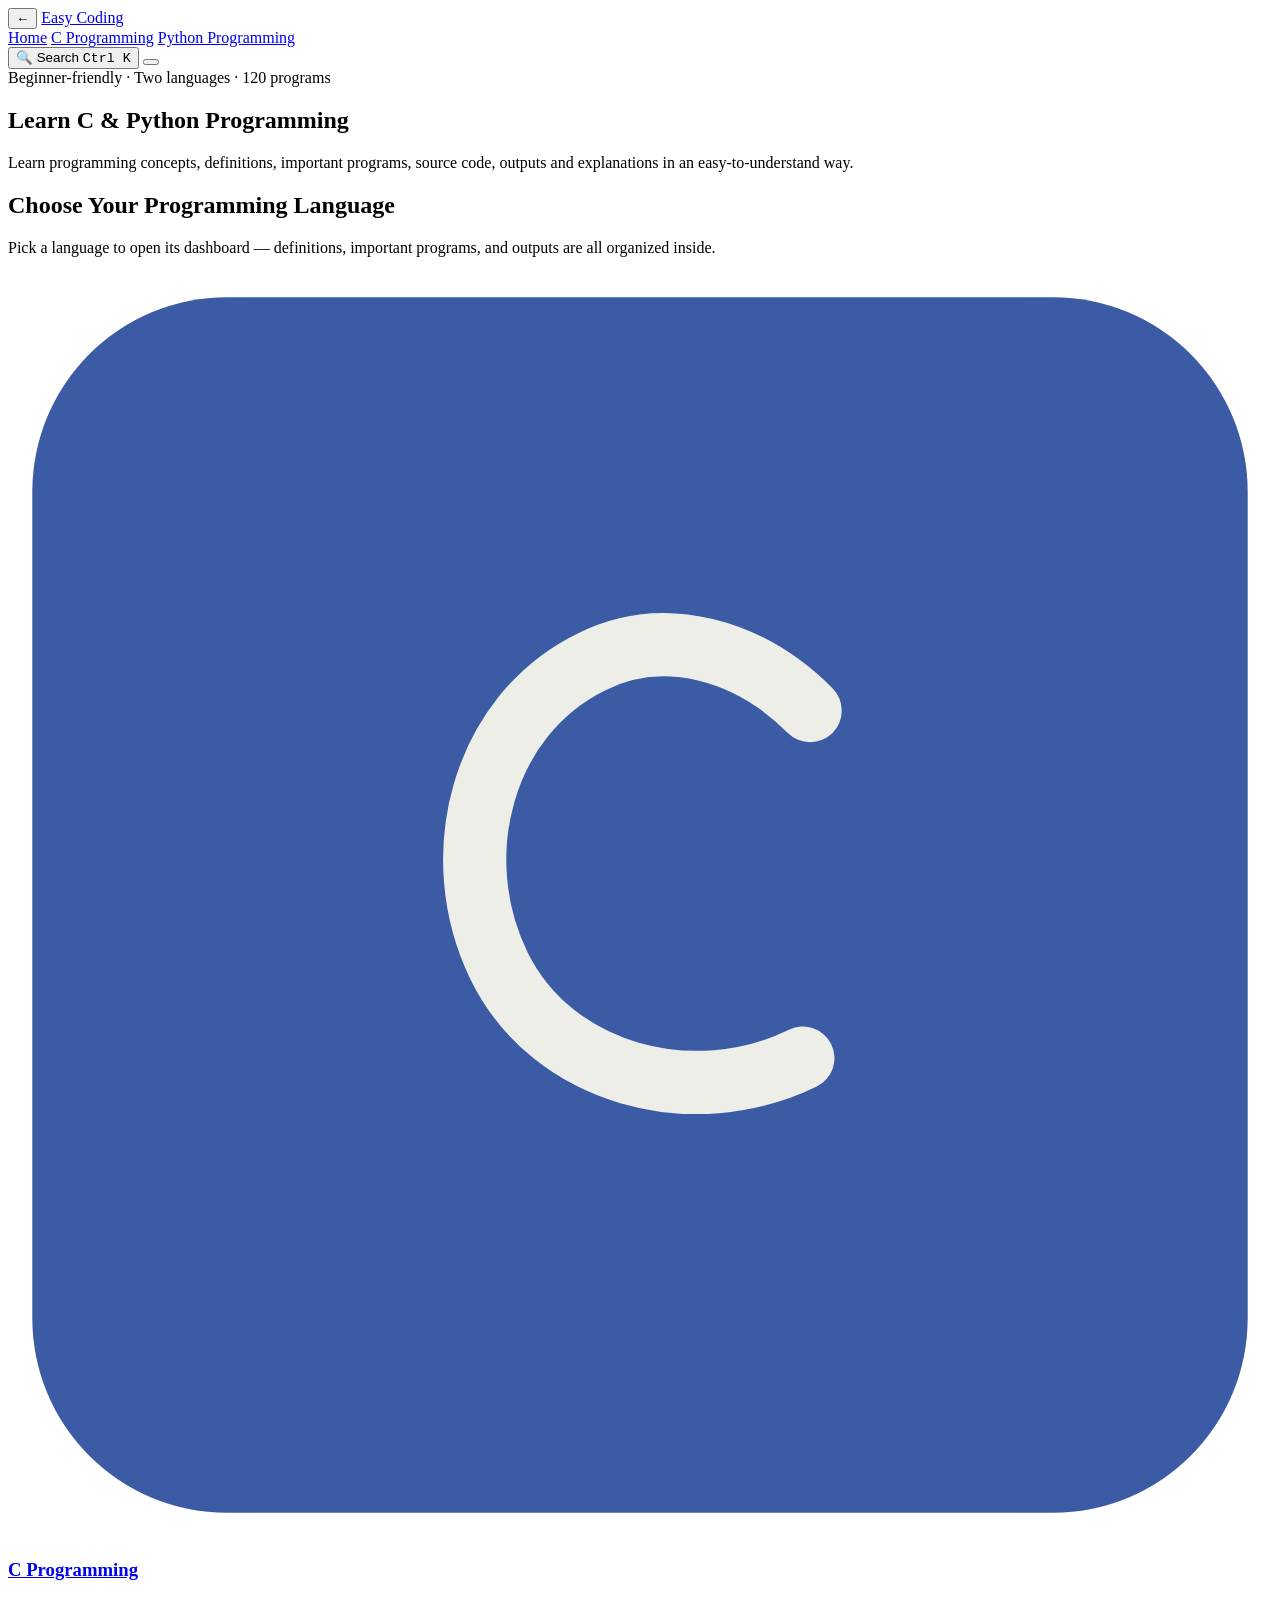
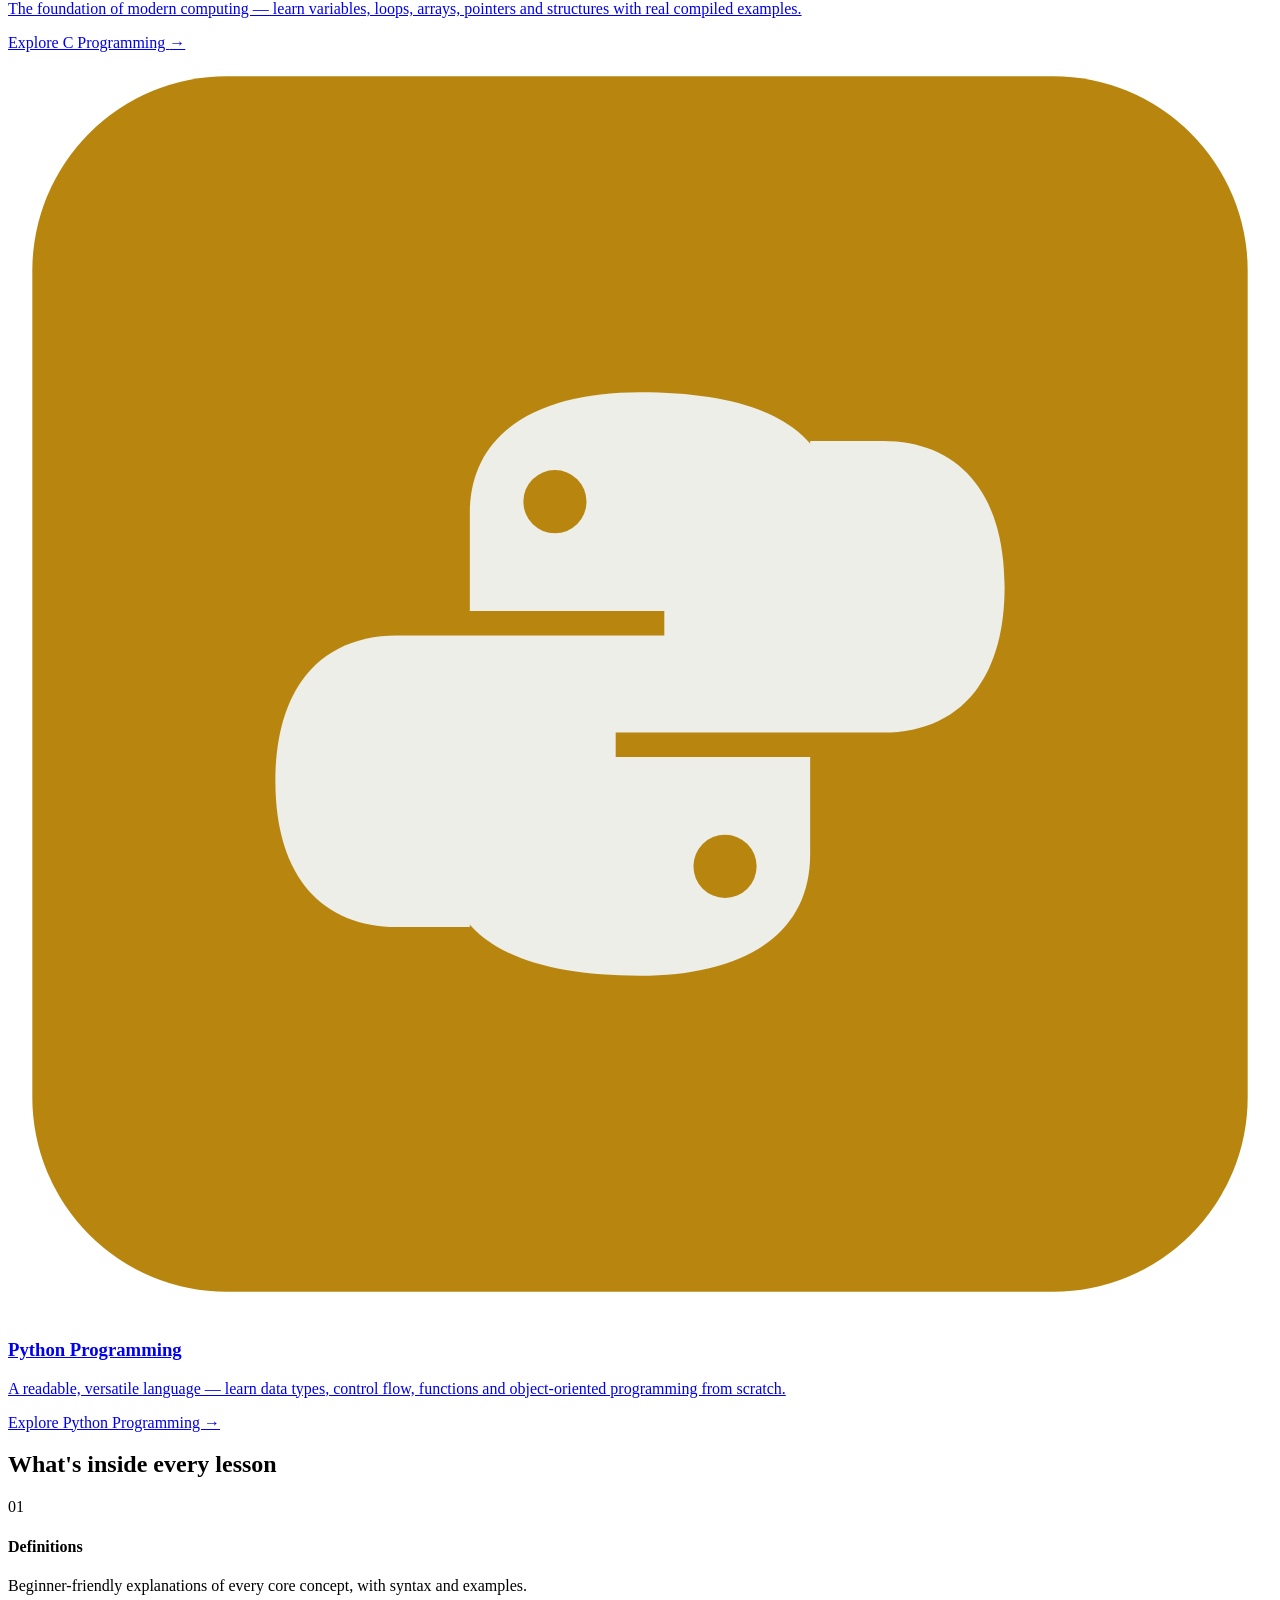
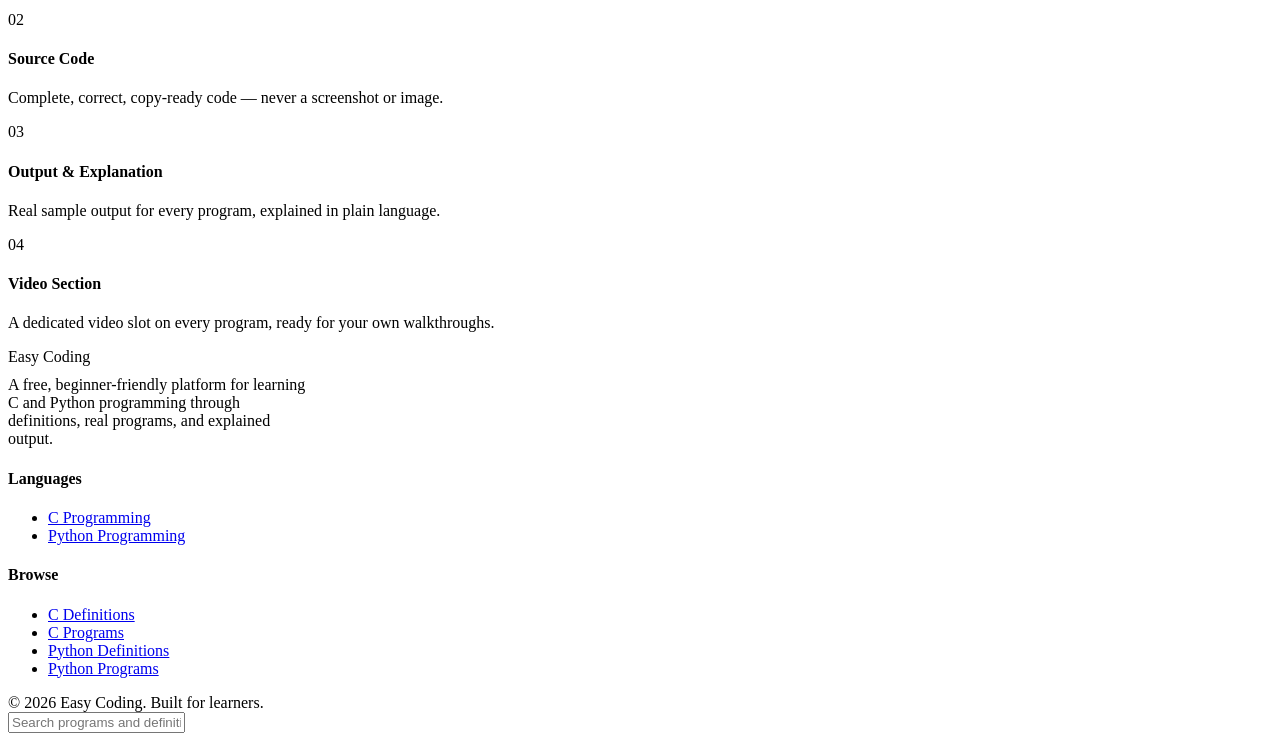
==== index.html @ 3a8cd9f1 "Add files via upload" ====
<!DOCTYPE html>
<html lang="en">
<head>
<meta charset="UTF-8">
<meta name="viewport" content="width=device-width, initial-scale=1.0">
<title>Easy Coding — Learn C &amp; Python Programming</title>
<meta name="description" content="Learn C and Python programming with clear definitions, 120 hands-on programs with source code, output, and explanations — built for beginners.">
<link rel="stylesheet" href="assets/css/style.css">
<script async src="https://pagead2.googlesyndication.com/pagead/js/adsbygoogle.js?client=ca-pub-9032886373234457"
     crossorigin="anonymous"></script>
</head>
<body>

<header class="site-header">
  <div class="wrap bar">
    <button id="backBtn" class="header-btn">←</button>
    <a href="index.html" class="brand"><span class="mark"></span>Easy Coding</a>
    <nav class="main-nav">
      <a href="index.html" class="active">Home</a>
      <a href="c/index.html">C Programming</a>
      <a href="python/index.html">Python Programming</a>
    </nav>
    <div class="header-actions">
      <button class="search-trigger" aria-label="Search">
        🔍 <span class="hint">Search</span> <kbd>Ctrl K</kbd>
      </button>
      <button class="menu-btn" aria-label="Menu"><span></span><span></span><span></span></button>
    </div>
  </div>
</header>

<main class="wrap">
  <section class="hero">
    <div class="eyebrow">Beginner-friendly · Two languages · 120 programs</div>
    <h1>Learn C &amp; Python Programming</h1>
    <p class="lede">Learn programming concepts, definitions, important programs, source code, outputs and explanations in an easy-to-understand way.</p>
  </section>

  <section class="choose-heading">
    <h2>Choose Your Programming Language</h2>
    <p>Pick a language to open its dashboard — definitions, important programs, and outputs are all organized inside.</p>

    <div class="lang-grid">
      <a href="c/index.html" class="lang-card c-card">
        <svg class="icon" viewBox="0 0 52 52" fill="none"><rect x="1" y="1" width="50" height="50" rx="8" fill="#3B5BA5"/><path d="M33 18c-2.5-2.5-6-3.5-9-2-4.5 2.2-6 8-3.8 12.5 2.2 4.5 8 6 12.5 3.8" stroke="#EDEEE8" stroke-width="2.6" stroke-linecap="round"/></svg>
        <h3>C Programming</h3>
        <p>The foundation of modern computing — learn variables, loops, arrays, pointers and structures with real compiled examples.</p>
        <span class="cta">Explore C Programming <span class="arrow">→</span></span>
      </a>
      <a href="python/index.html" class="lang-card py-card">
        <svg class="icon" viewBox="0 0 52 52" fill="none"><rect x="1" y="1" width="50" height="50" rx="8" fill="#B8860F"/><path d="M26 14c-4 0-7 1.5-7 5v4h8v1H16c-3 0-5 2-5 6s2 6 5 6h3v-4c0-3 2-5 5-5h6c2.5 0 4-1.5 4-4v-4c0-3.5-3-5-8-5Zm-3.5 3.2a1.3 1.3 0 1 1 0 2.6 1.3 1.3 0 0 1 0-2.6Z" fill="#EDEEE8"/><path d="M26 38c4 0 7-1.5 7-5v-4h-8v-1h11c3 0 5-2 5-6s-2-6-5-6h-3v4c0 3-2 5-5 5h-6c-2.5 0-4 1.5-4 4v4c0 3.5 3 5 8 5Zm3.5-3.2a1.3 1.3 0 1 1 0-2.6 1.3 1.3 0 0 1 0 2.6Z" fill="#EDEEE8"/></svg>
        <h3>Python Programming</h3>
        <p>A readable, versatile language — learn data types, control flow, functions and object-oriented programming from scratch.</p>
        <span class="cta">Explore Python Programming <span class="arrow">→</span></span>
      </a>
    </div>
  </section>

  <section class="section-head">
    <h2>What's inside every lesson</h2>
  </section>
  <div class="feature-row">
    <div class="feature"><div class="num">01</div><h4>Definitions</h4><p>Beginner-friendly explanations of every core concept, with syntax and examples.</p></div>
    <div class="feature"><div class="num">02</div><h4>Source Code</h4><p>Complete, correct, copy-ready code — never a screenshot or image.</p></div>
    <div class="feature"><div class="num">03</div><h4>Output &amp; Explanation</h4><p>Real sample output for every program, explained in plain language.</p></div>
    <div class="feature"><div class="num">04</div><h4>Video Section</h4><p>A dedicated video slot on every program, ready for your own walkthroughs.</p></div>
  </div>
</main>

<footer class="site-footer">
  <div class="wrap">
    <div class="cols">
      <div>
        <div class="brand"><span class="mark"></span>Easy Coding</div>
        <p style="margin-top:10px; max-width:38ch;">A free, beginner-friendly platform for learning C and Python programming through definitions, real programs, and explained output.</p>
      </div>
      <div>
        <h4>Languages</h4>
        <ul>
          <li><a href="c/index.html">C Programming</a></li>
          <li><a href="python/index.html">Python Programming</a></li>
        </ul>
      </div>
      <div>
        <h4>Browse</h4>
        <ul>
          <li><a href="c/definitions.html">C Definitions</a></li>
          <li><a href="c/programs.html">C Programs</a></li>
          <li><a href="python/definitions.html">Python Definitions</a></li>
          <li><a href="python/programs.html">Python Programs</a></li>
        </ul>
      </div>
    </div>
    <div class="bottom wrap" style="padding:0;">© <span id="year"></span> Easy Coding. Built for learners.</div>
  </div>
</footer>

<div class="search-overlay">
  <div class="search-modal">
    <input type="text" placeholder="Search programs and definitions…" autocomplete="off">
    <div class="search-results"></div>
  </div>
</div>

<script src="assets/js/data-c-definitions.js"></script>
<script src="assets/js/data-python-definitions.js"></script>
<script src="assets/js/data-c-programs.js"></script>
<script src="assets/js/data-python-programs.js"></script>
<script src="assets/js/main.js"></script>
<script>document.getElementById('year').textContent = new Date().getFullYear();</script>
</body>
</html>
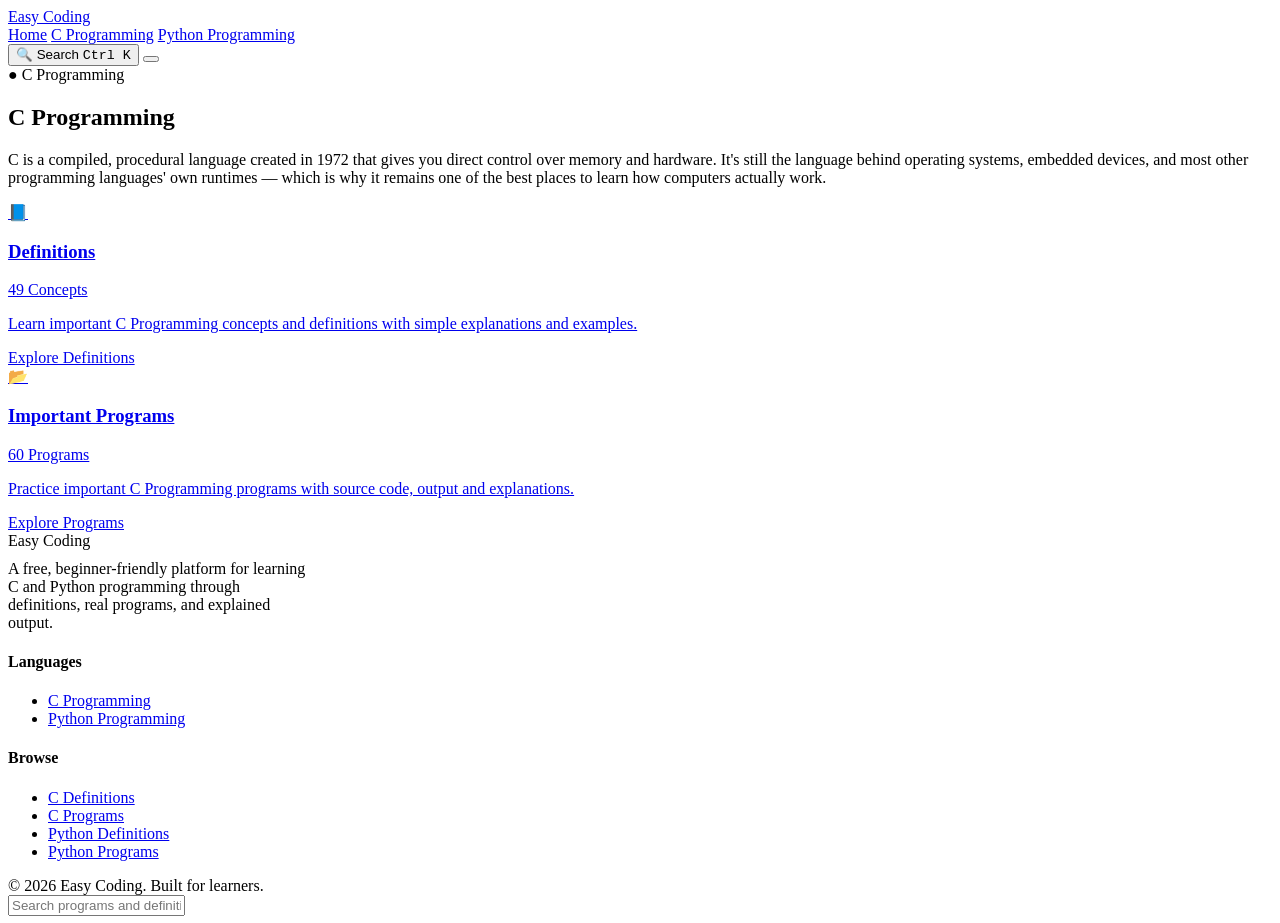
==== commit bf0bc8c3: "Add files via upload" ====
--- a/index.html
+++ b/index.html
@@ -3,67 +3,57 @@
 <head>
 <meta charset="UTF-8">
 <meta name="viewport" content="width=device-width, initial-scale=1.0">
-<title>Easy Coding — Learn C &amp; Python Programming</title>
-<meta name="description" content="Learn C and Python programming with clear definitions, 120 hands-on programs with source code, output, and explanations — built for beginners.">
-<link rel="stylesheet" href="assets/css/style.css">
-<script async src="https://pagead2.googlesyndication.com/pagead/js/adsbygoogle.js?client=ca-pub-9032886373234457"
-     crossorigin="anonymous"></script>
+<title>C Programming — Easy Coding</title>
+<meta name="description" content="Learn C programming: definitions and 60 important programs with source code, output and explanations.">
+<link rel="stylesheet" href="../assets/css/style.css">
 </head>
-<body>
+<body class="lang-c">
 
 <header class="site-header">
   <div class="wrap bar">
-    <button id="backBtn" class="header-btn">←</button>
-    <a href="index.html" class="brand"><span class="mark"></span>Easy Coding</a>
+    <a href="../index.html" class="brand"><span class="mark"></span>Easy Coding</a>
     <nav class="main-nav">
-      <a href="index.html" class="active">Home</a>
-      <a href="c/index.html">C Programming</a>
-      <a href="python/index.html">Python Programming</a>
+      <a href="../index.html">Home</a>
+      <a href="index.html" class="active">C Programming</a>
+      <a href="../python/index.html">Python Programming</a>
     </nav>
     <div class="header-actions">
-      <button class="search-trigger" aria-label="Search">
-        🔍 <span class="hint">Search</span> <kbd>Ctrl K</kbd>
-      </button>
+      <button class="search-trigger" aria-label="Search">🔍 <span class="hint">Search</span> <kbd>Ctrl K</kbd></button>
       <button class="menu-btn" aria-label="Menu"><span></span><span></span><span></span></button>
     </div>
   </div>
 </header>
 
 <main class="wrap">
-  <section class="hero">
-    <div class="eyebrow">Beginner-friendly · Two languages · 120 programs</div>
-    <h1>Learn C &amp; Python Programming</h1>
-    <p class="lede">Learn programming concepts, definitions, important programs, source code, outputs and explanations in an easy-to-understand way.</p>
+  <section class="dash-hero c">
+    <span class="lang-tag">● C Programming</span>
+    <h1>C Programming</h1>
+    <p class="lede">C is a compiled, procedural language created in 1972 that gives you direct control over memory and hardware. It's still the language behind operating systems, embedded devices, and most other programming languages' own runtimes — which is why it remains one of the best places to learn how computers actually work.</p>
   </section>
 
-  <section class="choose-heading">
-    <h2>Choose Your Programming Language</h2>
-    <p>Pick a language to open its dashboard — definitions, important programs, and outputs are all organized inside.</p>
-
-    <div class="lang-grid">
-      <a href="c/index.html" class="lang-card c-card">
-        <svg class="icon" viewBox="0 0 52 52" fill="none"><rect x="1" y="1" width="50" height="50" rx="8" fill="#3B5BA5"/><path d="M33 18c-2.5-2.5-6-3.5-9-2-4.5 2.2-6 8-3.8 12.5 2.2 4.5 8 6 12.5 3.8" stroke="#EDEEE8" stroke-width="2.6" stroke-linecap="round"/></svg>
-        <h3>C Programming</h3>
-        <p>The foundation of modern computing — learn variables, loops, arrays, pointers and structures with real compiled examples.</p>
-        <span class="cta">Explore C Programming <span class="arrow">→</span></span>
-      </a>
-      <a href="python/index.html" class="lang-card py-card">
-        <svg class="icon" viewBox="0 0 52 52" fill="none"><rect x="1" y="1" width="50" height="50" rx="8" fill="#B8860F"/><path d="M26 14c-4 0-7 1.5-7 5v4h8v1H16c-3 0-5 2-5 6s2 6 5 6h3v-4c0-3 2-5 5-5h6c2.5 0 4-1.5 4-4v-4c0-3.5-3-5-8-5Zm-3.5 3.2a1.3 1.3 0 1 1 0 2.6 1.3 1.3 0 0 1 0-2.6Z" fill="#EDEEE8"/><path d="M26 38c4 0 7-1.5 7-5v-4h-8v-1h11c3 0 5-2 5-6s-2-6-5-6h-3v4c0 3-2 5-5 5h-6c-2.5 0-4 1.5-4 4v4c0 3.5 3 5 8 5Zm3.5-3.2a1.3 1.3 0 1 1 0-2.6 1.3 1.3 0 0 1 0 2.6Z" fill="#EDEEE8"/></svg>
-        <h3>Python Programming</h3>
-        <p>A readable, versatile language — learn data types, control flow, functions and object-oriented programming from scratch.</p>
-        <span class="cta">Explore Python Programming <span class="arrow">→</span></span>
-      </a>
-    </div>
-  </section>
-
-  <section class="section-head">
-    <h2>What's inside every lesson</h2>
-  </section>
-  <div class="feature-row">
-    <div class="feature"><div class="num">01</div><h4>Definitions</h4><p>Beginner-friendly explanations of every core concept, with syntax and examples.</p></div>
-    <div class="feature"><div class="num">02</div><h4>Source Code</h4><p>Complete, correct, copy-ready code — never a screenshot or image.</p></div>
-    <div class="feature"><div class="num">03</div><h4>Output &amp; Explanation</h4><p>Real sample output for every program, explained in plain language.</p></div>
-    <div class="feature"><div class="num">04</div><h4>Video Section</h4><p>A dedicated video slot on every program, ready for your own walkthroughs.</p></div>
+  <div class="dash-grid">
+    <a href="definitions.html" class="dash-card c-card">
+      <div class="dash-card-head">
+        <span class="dash-icon">📘</span>
+        <div>
+          <h3>Definitions</h3>
+          <div class="dash-meta"><span class="badge">49 Concepts</span></div>
+        </div>
+      </div>
+      <p>Learn important C Programming concepts and definitions with simple explanations and examples.</p>
+      <span class="cta">Explore Definitions</span>
+    </a>
+    <a href="programs.html" class="dash-card c-card">
+      <div class="dash-card-head">
+        <span class="dash-icon">📂</span>
+        <div>
+          <h3>Important Programs</h3>
+          <div class="dash-meta"><span class="badge">60 Programs</span></div>
+        </div>
+      </div>
+      <p>Practice important C Programming programs with source code, output and explanations.</p>
+      <span class="cta">Explore Programs</span>
+    </a>
   </div>
 </main>
 
@@ -76,18 +66,15 @@
       </div>
       <div>
         <h4>Languages</h4>
-        <ul>
-          <li><a href="c/index.html">C Programming</a></li>
-          <li><a href="python/index.html">Python Programming</a></li>
-        </ul>
+        <ul><li><a href="index.html">C Programming</a></li><li><a href="../python/index.html">Python Programming</a></li></ul>
       </div>
       <div>
         <h4>Browse</h4>
         <ul>
-          <li><a href="c/definitions.html">C Definitions</a></li>
-          <li><a href="c/programs.html">C Programs</a></li>
-          <li><a href="python/definitions.html">Python Definitions</a></li>
-          <li><a href="python/programs.html">Python Programs</a></li>
+          <li><a href="definitions.html">C Definitions</a></li>
+          <li><a href="programs.html">C Programs</a></li>
+          <li><a href="../python/definitions.html">Python Definitions</a></li>
+          <li><a href="../python/programs.html">Python Programs</a></li>
         </ul>
       </div>
     </div>
@@ -102,11 +89,11 @@
   </div>
 </div>
 
-<script src="assets/js/data-c-definitions.js"></script>
-<script src="assets/js/data-python-definitions.js"></script>
-<script src="assets/js/data-c-programs.js"></script>
-<script src="assets/js/data-python-programs.js"></script>
-<script src="assets/js/main.js"></script>
+<script src="../assets/js/data-c-definitions.js"></script>
+<script src="../assets/js/data-python-definitions.js"></script>
+<script src="../assets/js/data-c-programs.js"></script>
+<script src="../assets/js/data-python-programs.js"></script>
+<script src="../assets/js/main.js"></script>
 <script>document.getElementById('year').textContent = new Date().getFullYear();</script>
 </body>
 </html>
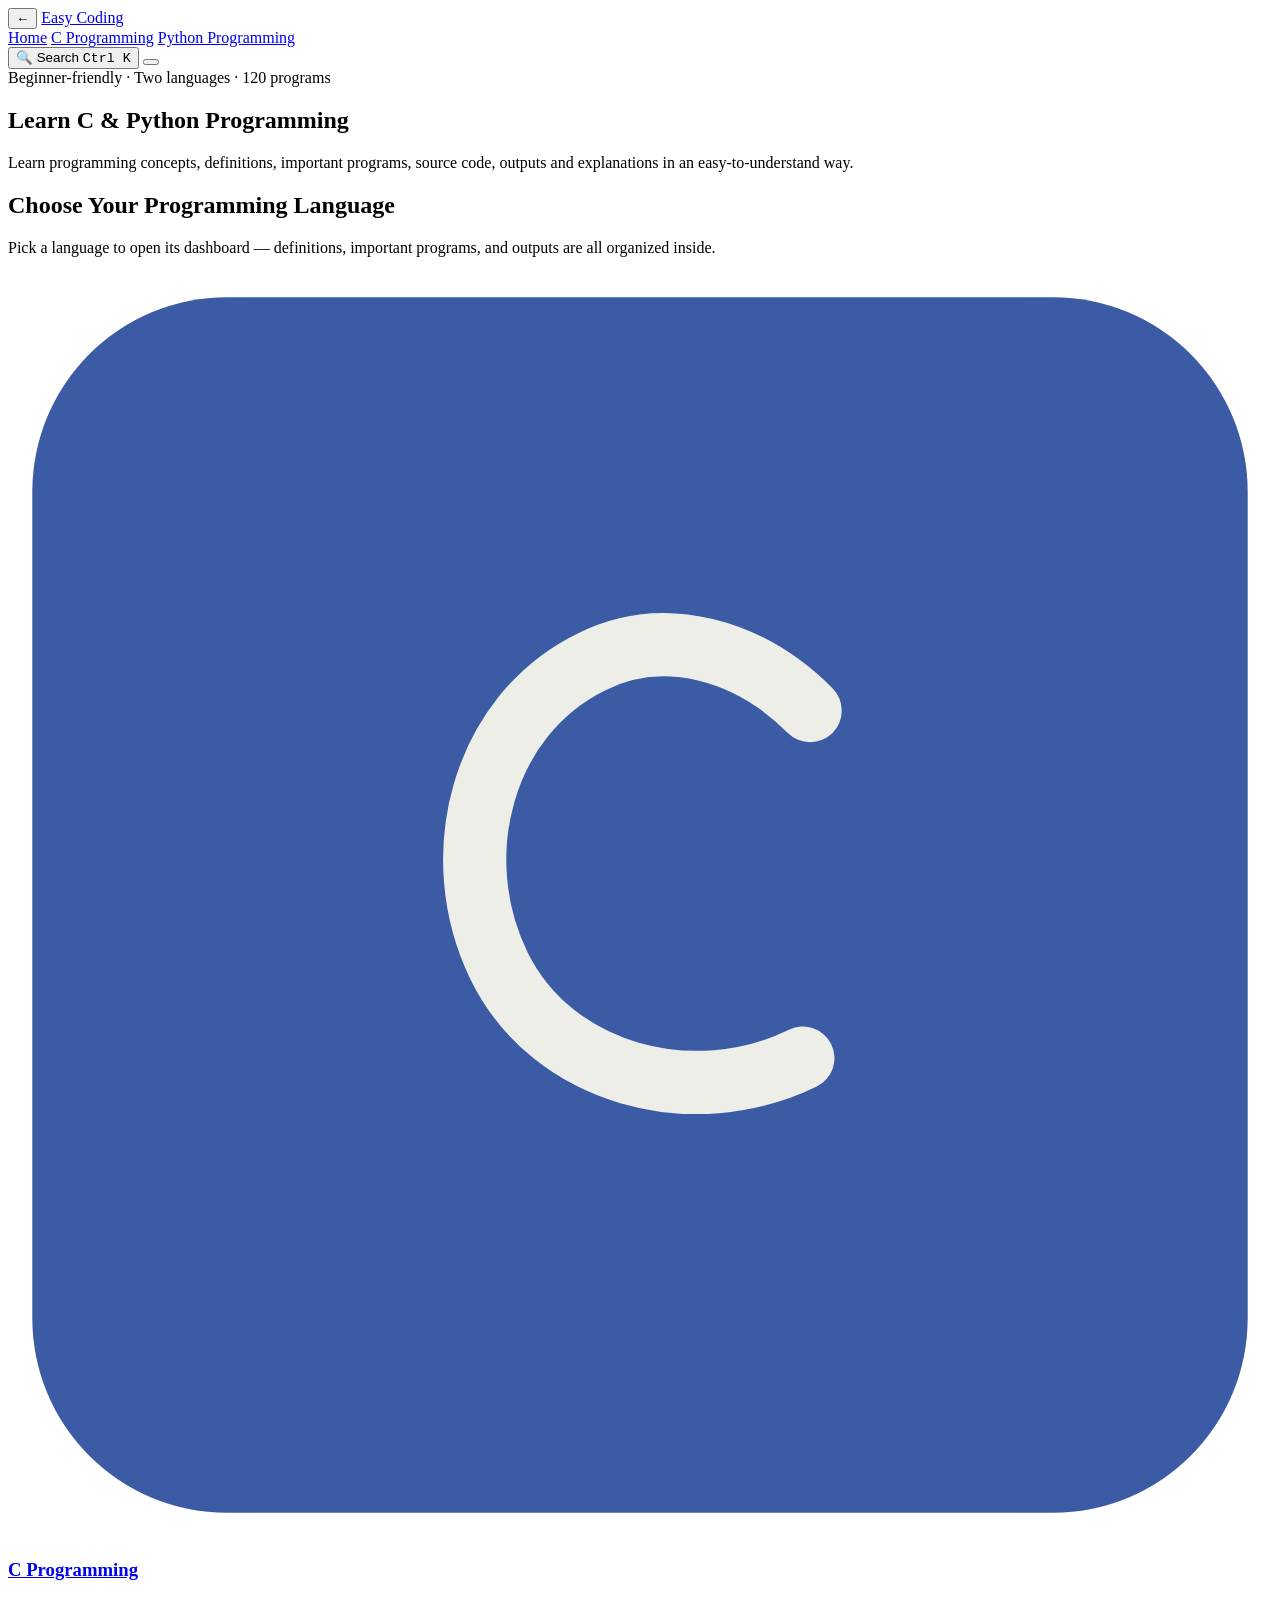
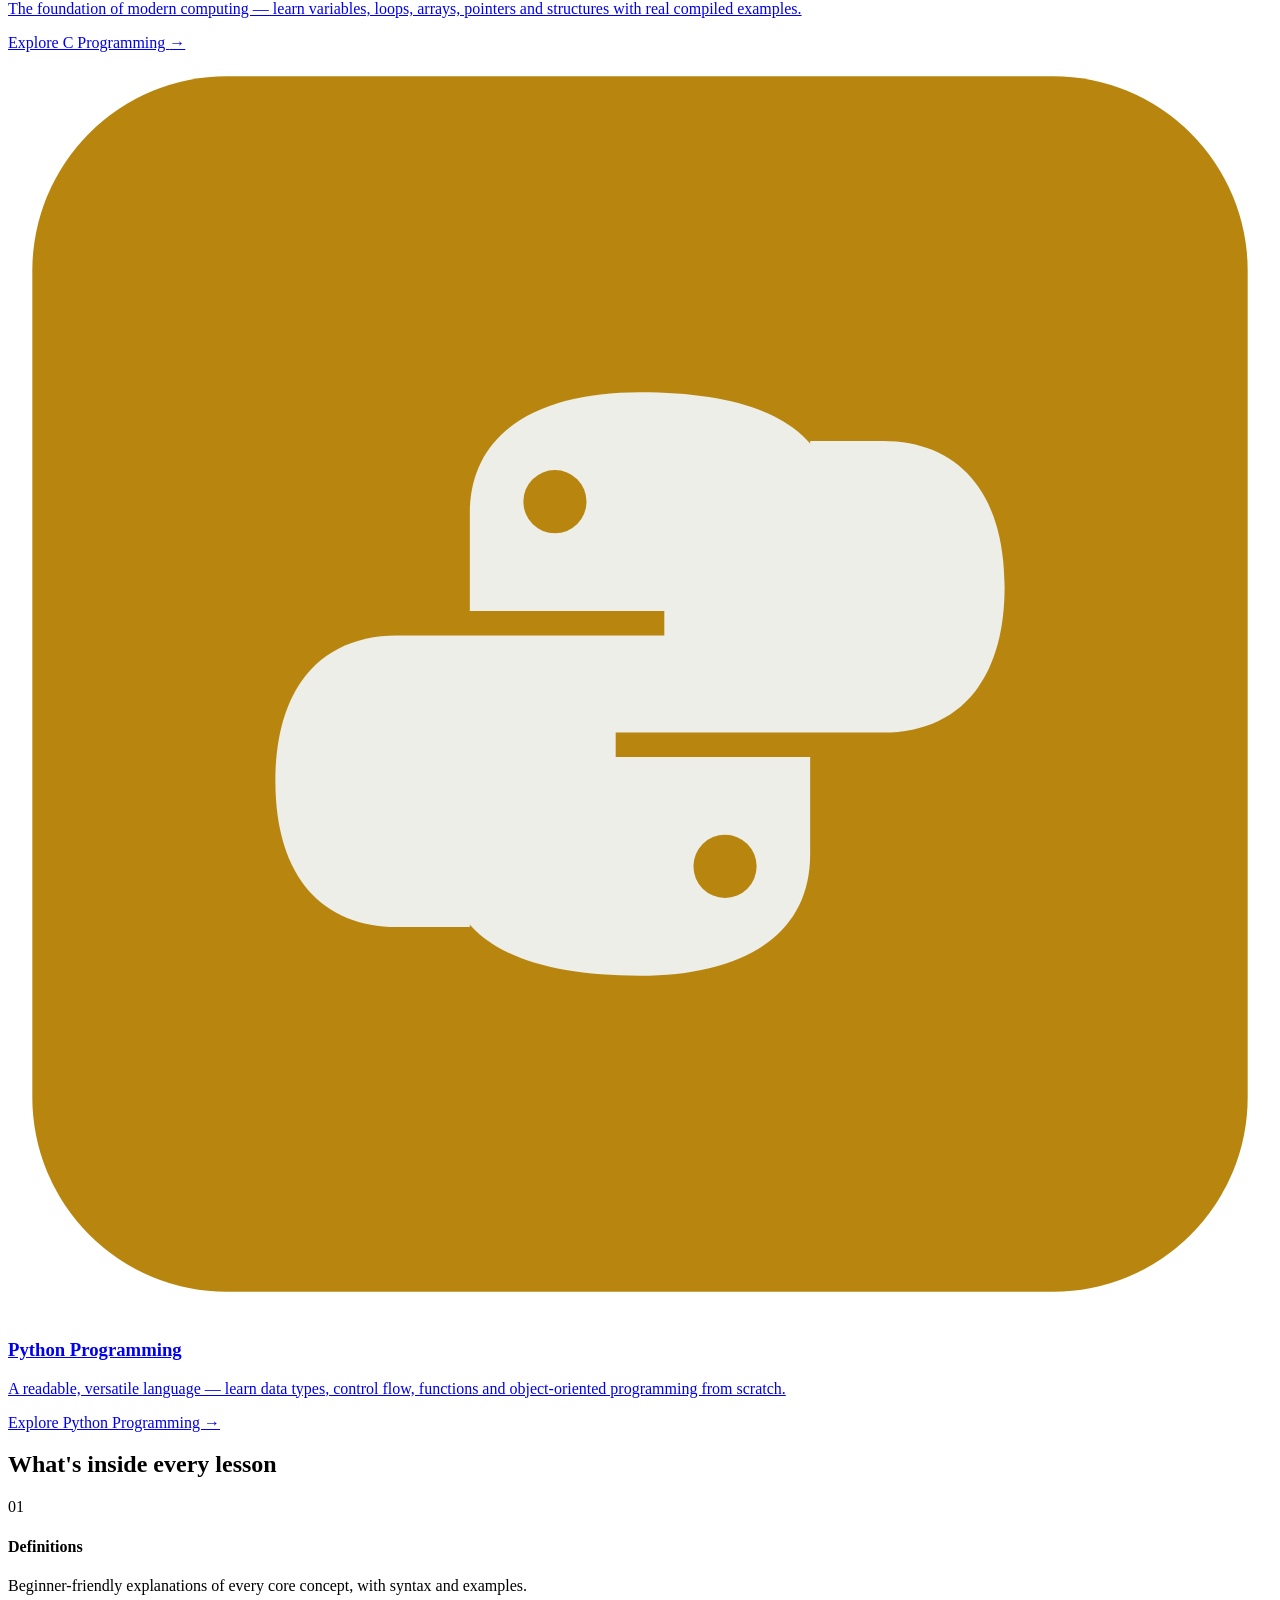
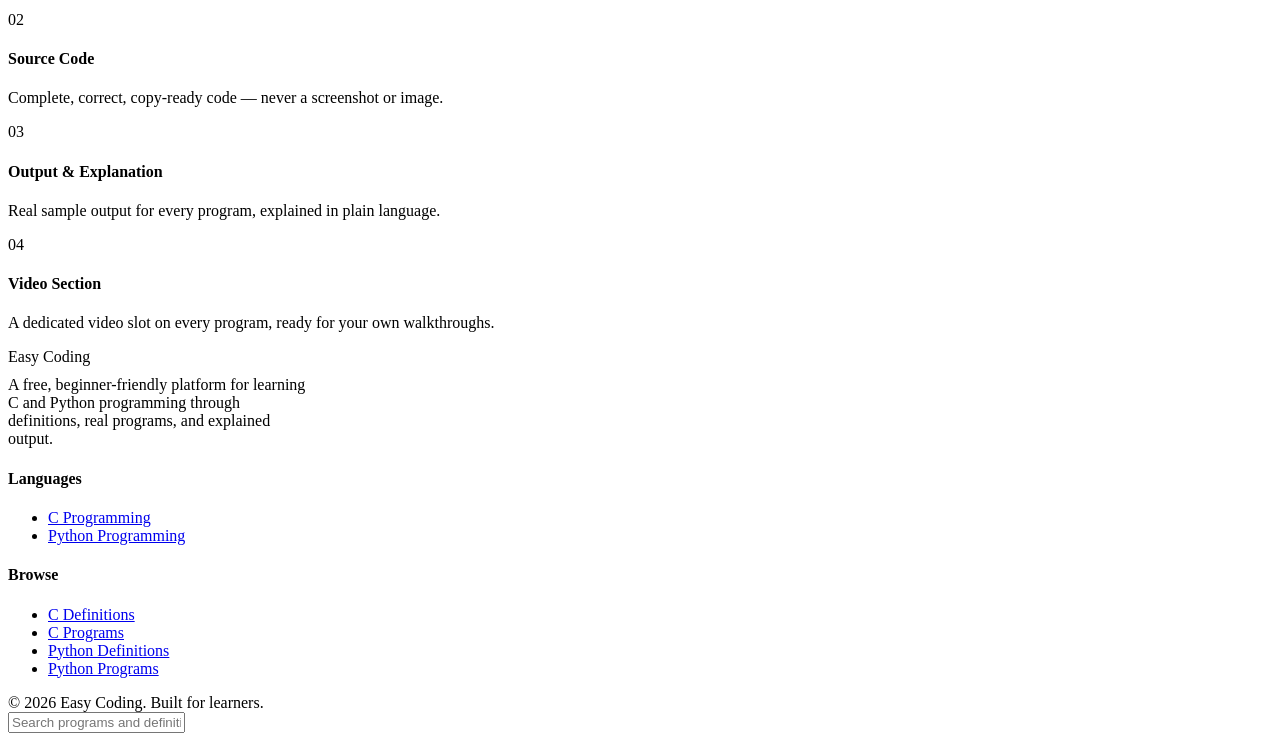
==== commit dfaf2f40: "Add files via upload" ====
--- a/index.html
+++ b/index.html
@@ -3,57 +3,67 @@
 <head>
 <meta charset="UTF-8">
 <meta name="viewport" content="width=device-width, initial-scale=1.0">
-<title>C Programming — Easy Coding</title>
-<meta name="description" content="Learn C programming: definitions and 60 important programs with source code, output and explanations.">
-<link rel="stylesheet" href="../assets/css/style.css">
+<title>Easy Coding — Learn C &amp; Python Programming</title>
+<meta name="description" content="Learn C and Python programming with clear definitions, 120 hands-on programs with source code, output, and explanations — built for beginners.">
+<link rel="stylesheet" href="assets/css/style.css">
+<script async src="https://pagead2.googlesyndication.com/pagead/js/adsbygoogle.js?client=ca-pub-9032886373234457"
+     crossorigin="anonymous"></script>
 </head>
-<body class="lang-c">
+<body>
 
 <header class="site-header">
   <div class="wrap bar">
-    <a href="../index.html" class="brand"><span class="mark"></span>Easy Coding</a>
+    <button id="backBtn" class="header-btn">←</button>
+    <a href="index.html" class="brand"><span class="mark"></span>Easy Coding</a>
     <nav class="main-nav">
-      <a href="../index.html">Home</a>
-      <a href="index.html" class="active">C Programming</a>
-      <a href="../python/index.html">Python Programming</a>
+      <a href="index.html" class="active">Home</a>
+      <a href="c/index.html">C Programming</a>
+      <a href="python/index.html">Python Programming</a>
     </nav>
     <div class="header-actions">
-      <button class="search-trigger" aria-label="Search">🔍 <span class="hint">Search</span> <kbd>Ctrl K</kbd></button>
+      <button class="search-trigger" aria-label="Search">
+        🔍 <span class="hint">Search</span> <kbd>Ctrl K</kbd>
+      </button>
       <button class="menu-btn" aria-label="Menu"><span></span><span></span><span></span></button>
     </div>
   </div>
 </header>
 
 <main class="wrap">
-  <section class="dash-hero c">
-    <span class="lang-tag">● C Programming</span>
-    <h1>C Programming</h1>
-    <p class="lede">C is a compiled, procedural language created in 1972 that gives you direct control over memory and hardware. It's still the language behind operating systems, embedded devices, and most other programming languages' own runtimes — which is why it remains one of the best places to learn how computers actually work.</p>
+  <section class="hero">
+    <div class="eyebrow">Beginner-friendly · Two languages · 120 programs</div>
+    <h1>Learn C &amp; Python Programming</h1>
+    <p class="lede">Learn programming concepts, definitions, important programs, source code, outputs and explanations in an easy-to-understand way.</p>
   </section>
 
-  <div class="dash-grid">
-    <a href="definitions.html" class="dash-card c-card">
-      <div class="dash-card-head">
-        <span class="dash-icon">📘</span>
-        <div>
-          <h3>Definitions</h3>
-          <div class="dash-meta"><span class="badge">49 Concepts</span></div>
-        </div>
-      </div>
-      <p>Learn important C Programming concepts and definitions with simple explanations and examples.</p>
-      <span class="cta">Explore Definitions</span>
-    </a>
-    <a href="programs.html" class="dash-card c-card">
-      <div class="dash-card-head">
-        <span class="dash-icon">📂</span>
-        <div>
-          <h3>Important Programs</h3>
-          <div class="dash-meta"><span class="badge">60 Programs</span></div>
-        </div>
-      </div>
-      <p>Practice important C Programming programs with source code, output and explanations.</p>
-      <span class="cta">Explore Programs</span>
-    </a>
+  <section class="choose-heading">
+    <h2>Choose Your Programming Language</h2>
+    <p>Pick a language to open its dashboard — definitions, important programs, and outputs are all organized inside.</p>
+
+    <div class="lang-grid">
+      <a href="c/index.html" class="lang-card c-card">
+        <svg class="icon" viewBox="0 0 52 52" fill="none"><rect x="1" y="1" width="50" height="50" rx="8" fill="#3B5BA5"/><path d="M33 18c-2.5-2.5-6-3.5-9-2-4.5 2.2-6 8-3.8 12.5 2.2 4.5 8 6 12.5 3.8" stroke="#EDEEE8" stroke-width="2.6" stroke-linecap="round"/></svg>
+        <h3>C Programming</h3>
+        <p>The foundation of modern computing — learn variables, loops, arrays, pointers and structures with real compiled examples.</p>
+        <span class="cta">Explore C Programming <span class="arrow">→</span></span>
+      </a>
+      <a href="python/index.html" class="lang-card py-card">
+        <svg class="icon" viewBox="0 0 52 52" fill="none"><rect x="1" y="1" width="50" height="50" rx="8" fill="#B8860F"/><path d="M26 14c-4 0-7 1.5-7 5v4h8v1H16c-3 0-5 2-5 6s2 6 5 6h3v-4c0-3 2-5 5-5h6c2.5 0 4-1.5 4-4v-4c0-3.5-3-5-8-5Zm-3.5 3.2a1.3 1.3 0 1 1 0 2.6 1.3 1.3 0 0 1 0-2.6Z" fill="#EDEEE8"/><path d="M26 38c4 0 7-1.5 7-5v-4h-8v-1h11c3 0 5-2 5-6s-2-6-5-6h-3v4c0 3-2 5-5 5h-6c-2.5 0-4 1.5-4 4v4c0 3.5 3 5 8 5Zm3.5-3.2a1.3 1.3 0 1 1 0-2.6 1.3 1.3 0 0 1 0 2.6Z" fill="#EDEEE8"/></svg>
+        <h3>Python Programming</h3>
+        <p>A readable, versatile language — learn data types, control flow, functions and object-oriented programming from scratch.</p>
+        <span class="cta">Explore Python Programming <span class="arrow">→</span></span>
+      </a>
+    </div>
+  </section>
+
+  <section class="section-head">
+    <h2>What's inside every lesson</h2>
+  </section>
+  <div class="feature-row">
+    <div class="feature"><div class="num">01</div><h4>Definitions</h4><p>Beginner-friendly explanations of every core concept, with syntax and examples.</p></div>
+    <div class="feature"><div class="num">02</div><h4>Source Code</h4><p>Complete, correct, copy-ready code — never a screenshot or image.</p></div>
+    <div class="feature"><div class="num">03</div><h4>Output &amp; Explanation</h4><p>Real sample output for every program, explained in plain language.</p></div>
+    <div class="feature"><div class="num">04</div><h4>Video Section</h4><p>A dedicated video slot on every program, ready for your own walkthroughs.</p></div>
   </div>
 </main>
 
@@ -66,15 +76,18 @@
       </div>
       <div>
         <h4>Languages</h4>
-        <ul><li><a href="index.html">C Programming</a></li><li><a href="../python/index.html">Python Programming</a></li></ul>
+        <ul>
+          <li><a href="c/index.html">C Programming</a></li>
+          <li><a href="python/index.html">Python Programming</a></li>
+        </ul>
       </div>
       <div>
         <h4>Browse</h4>
         <ul>
-          <li><a href="definitions.html">C Definitions</a></li>
-          <li><a href="programs.html">C Programs</a></li>
-          <li><a href="../python/definitions.html">Python Definitions</a></li>
-          <li><a href="../python/programs.html">Python Programs</a></li>
+          <li><a href="c/definitions.html">C Definitions</a></li>
+          <li><a href="c/programs.html">C Programs</a></li>
+          <li><a href="python/definitions.html">Python Definitions</a></li>
+          <li><a href="python/programs.html">Python Programs</a></li>
         </ul>
       </div>
     </div>
@@ -89,11 +102,11 @@
   </div>
 </div>
 
-<script src="../assets/js/data-c-definitions.js"></script>
-<script src="../assets/js/data-python-definitions.js"></script>
-<script src="../assets/js/data-c-programs.js"></script>
-<script src="../assets/js/data-python-programs.js"></script>
-<script src="../assets/js/main.js"></script>
+<script src="assets/js/data-c-definitions.js"></script>
+<script src="assets/js/data-python-definitions.js"></script>
+<script src="assets/js/data-c-programs.js"></script>
+<script src="assets/js/data-python-programs.js"></script>
+<script src="assets/js/main.js"></script>
 <script>document.getElementById('year').textContent = new Date().getFullYear();</script>
 </body>
 </html>
